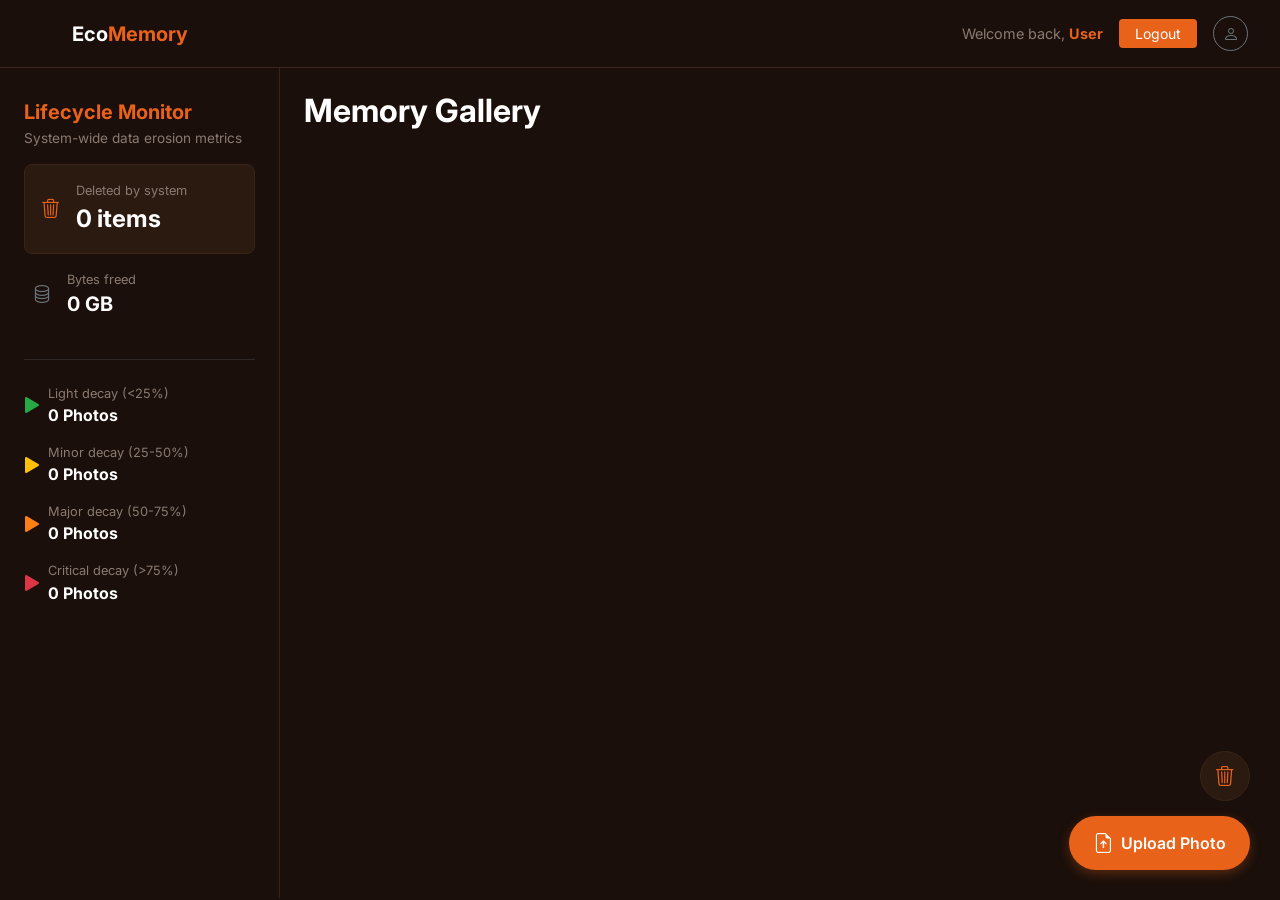
==== gallery.html @ 3ca386e1 "feat: integrar PyWebView como backend nativo - Añadir app.py: punto de entrada PyWebView (ventana na" ====
<!DOCTYPE html>
<html lang="en">

<head>
    <meta charset="UTF-8">
    <meta name="viewport" content="width=device-width, initial-scale=1.0">
    <title>EcoMemory - Gallery</title>
    <!-- Bootstrap 5 CDN -->
    <link href="https://cdn.jsdelivr.net/npm/bootstrap@5.3.0/dist/css/bootstrap.min.css" rel="stylesheet">
    <link rel="stylesheet" href="https://cdn.jsdelivr.net/npm/bootstrap-icons@1.11.1/font/bootstrap-icons.css">
    <link href="https://fonts.googleapis.com/css2?family=Inter:wght@400;600;700&display=swap" rel="stylesheet">
    <link rel="stylesheet" href="css/main.css">
</head>

<body>
    <!-- Navbar Superior -->
    <nav
        class="navbar navbar-expand navbar-dark navbar-custom sticky-top d-flex justify-content-between align-items-center">
        <div class="d-flex align-items-center gap-2">
            <button class="btn btn-link text-white d-md-none p-0 me-2" type="button" data-bs-toggle="offcanvas"
                data-bs-target="#sidebarOffcanvas">
                <i class="bi bi-list fs-4"></i>
            </button>
            <div class="eco-logo-sm"><i class="bi bi-leaf"></i></div>
            <h4 class="mb-0 fs-5"><span class="brand-eco">Eco</span><span class="brand-memory">Memory</span></h4>
        </div>
        <div class="d-flex align-items-center gap-3">
            <span class="text-muted-custom d-none d-sm-inline">Welcome back, <span
                    class="brand-memory user-name-display">User</span></span>
            <button class="btn btn-outline-warning text-white border-warning btn-sm px-3" id="btnLogout"
                style="background-color: var(--accent-primary); border: none;">Logout</button>
            <div class="rounded-circle border border-secondary d-flex justify-content-center align-items-center"
                style="width:35px; height:35px;">
                <i class="bi bi-person text-secondary"></i>
            </div>
        </div>
    </nav>

    <div class="d-flex">
        <!-- Sidebar Izquierdo (Responsive Offcanvas) -->
        <aside class="offcanvas-md offcanvas-start sidebar-wrapper p-4" tabindex="-1" id="sidebarOffcanvas">
            <div class="offcanvas-body d-flex flex-column pt-0 pt-md-2">
                <h5 class="brand-memory fw-bold mb-1">Lifecycle Monitor</h5>
                <p class="text-muted-custom" style="font-size: 0.85rem;">System-wide data erosion metrics</p>

                <div class="stat-card mb-3 d-flex align-items-center gap-3">
                    <div class="stat-icon"><i class="bi bi-trash3"></i></div>
                    <div>
                        <div class="text-muted-custom" style="font-size: 0.8rem;">Deleted by system</div>
                        <div class="stat-value" id="statDeleted">0 items</div>
                    </div>
                </div>

                <div class="d-flex align-items-center gap-3 mb-4 px-2">
                    <div class="stat-icon text-secondary"><i class="bi bi-database"></i></div>
                    <div>
                        <div class="text-muted-custom" style="font-size: 0.8rem;">Bytes freed</div>
                        <div class="stat-value fs-5" id="statFreed">0 GB</div>
                    </div>
                </div>

                <hr class="border-secondary mb-4">

                <ul class="list-unstyled d-flex flex-column gap-3">
                    <li class="d-flex align-items-center gap-2">
                        <i class="bi bi-triangle-fill text-light-decay" style="transform: rotate(90deg);"></i>
                        <div class="w-100">
                            <div class="text-muted-custom" style="font-size: 0.8rem;">Light decay (&lt;25%)</div>
                            <div class="fw-bold fs-6" id="countLight">0 Photos</div>
                        </div>
                    </li>
                    <li class="d-flex align-items-center gap-2">
                        <i class="bi bi-triangle-fill text-minor-decay" style="transform: rotate(90deg);"></i>
                        <div class="w-100">
                            <div class="text-muted-custom" style="font-size: 0.8rem;">Minor decay (25-50%)</div>
                            <div class="fw-bold fs-6" id="countMinor">0 Photos</div>
                        </div>
                    </li>
                    <li class="d-flex align-items-center gap-2">
                        <i class="bi bi-triangle-fill text-major-decay" style="transform: rotate(90deg);"></i>
                        <div class="w-100">
                            <div class="text-muted-custom" style="font-size: 0.8rem;">Major decay (50-75%)</div>
                            <div class="fw-bold fs-6" id="countMajor">0 Photos</div>
                        </div>
                    </li>
                    <li class="d-flex align-items-center gap-2">
                        <i class="bi bi-triangle-fill text-critical-decay" style="transform: rotate(90deg);"></i>
                        <div class="w-100">
                            <div class="text-muted-custom" style="font-size: 0.8rem;">Critical decay (&gt;75%)</div>
                            <div class="fw-bold fs-6" id="countCritical">0 Photos</div>
                        </div>
                    </li>
                </ul>
            </div>
        </aside>

        <!-- Área Principal de Galería -->
        <main class="flex-grow-1 p-4">
            <h2 class="fw-bold mb-4">Memory Gallery</h2>

            <div class="row row-cols-1 row-cols-sm-2 row-cols-md-3 row-cols-lg-4 row-cols-xl-5 g-4" id="galleryGrid">
                <!-- Tarjetas renderizadas vía JS -->
            </div>
        </main>
    </div>

    <!-- Botones Flotantes -->
    <div class="fab-container">
        <button class="btn btn-fab-secondary" id="btnTrash" title="Papelera">
            <i class="bi bi-trash3 fs-5"></i>
        </button>
        <button class="btn btn-fab-primary" id="btnUpload">
            <i class="bi bi-file-earmark-arrow-up fs-5"></i> Upload Photo
        </button>
    </div>



    <!-- Bootstrap JS -->
    <script src="https://cdn.jsdelivr.net/npm/bootstrap@5.3.0/dist/js/bootstrap.bundle.min.js"></script>
    <script type="module" src="js/gallery.js"></script>
</body>

</html>
---- css/main.css ----
:root {
    --bg-main: #1a0f0a;
    --surface-card: #2a1a10;
    --border-subtle: #3a2418;
    --accent-primary: #e8621a;
    --text-primary: #ffffff;
    --text-secondary: #8a7a72;
    --input-bg: #1f1208;
}

body {
    background-color: var(--bg-main);
    color: var(--text-primary);
    font-family: 'Inter', sans-serif;
    min-height: 100vh;
}

/* Tipografía de la marca */
.brand-eco {
    color: var(--text-primary);
    font-weight: 700;
}

.brand-memory {
    color: var(--accent-primary);
    font-weight: 700;
}

/* Logo */
.eco-logo {
    background-color: var(--accent-primary);
    border-radius: 18px;
    width: 56px;
    height: 56px;
    display: inline-flex;
    align-items: center;
    justify-content: center;
    color: #fff;
    font-size: 28px;
}

.eco-logo-sm {
    width: 32px;
    height: 32px;
    font-size: 16px;
    border-radius: 8px;
}

/* Contenedores y Cards */
.auth-container {
    display: flex;
    flex-direction: column;
    align-items: center;
    justify-content: center;
    min-height: 100vh;
    padding: 20px;
}

.card-dark {
    background-color: var(--surface-card);
    border: 1px solid var(--border-subtle);
    border-radius: 12px;
}

/* Formularios */
.custom-input-group .input-group-text {
    background-color: var(--input-bg);
    border: 1px solid var(--border-subtle);
    border-right: none;
    color: var(--text-secondary);
}

.custom-input-group .form-control {
    background-color: var(--input-bg);
    border: 1px solid var(--border-subtle);
    border-left: none;
    color: var(--text-primary);
}

.custom-input-group .form-control:focus {
    background-color: var(--input-bg);
    border-color: var(--accent-primary);
    color: var(--text-primary);
    box-shadow: none;
}

.custom-input-group:focus-within .input-group-text,
.custom-input-group:focus-within .form-control {
    border-color: var(--accent-primary);
}

.form-label {
    color: var(--text-primary);
    font-size: 0.85rem;
    font-weight: 600;
    margin-bottom: 0.3rem;
}

.text-muted-custom {
    color: var(--text-secondary);
    font-size: 0.9rem;
}

.link-accent {
    color: var(--accent-primary);
    text-decoration: none;
    font-weight: 600;
}

.link-accent:hover {
    color: #d15615;
}

/* Botones */
.btn-primary-custom {
    background-color: var(--accent-primary);
    color: white;
    border: none;
    font-weight: 600;
    border-radius: 8px;
    padding: 10px 20px;
}

.btn-primary-custom:hover {
    background-color: #d15615;
    color: white;
}

/* Layout Galería */
.navbar-custom {
    background-color: var(--bg-main);
    border-bottom: 1px solid var(--border-subtle);
    padding: 1rem 2rem;
}

.sidebar-wrapper {
    width: 280px;
    background-color: var(--bg-main);
    border-right: 1px solid var(--border-subtle);
    min-height: calc(100vh - 70px);
}

/* Lifecycle Monitor */
.stat-card {
    background-color: var(--surface-card);
    border: 1px solid var(--border-subtle);
    border-radius: 8px;
    padding: 1rem;
}

.stat-icon {
    color: var(--accent-primary);
    font-size: 1.2rem;
}

.stat-value {
    font-size: 1.5rem;
    font-weight: 700;
    color: var(--text-primary);
}

/* Badges y Colores de Erosión */
.bg-light-decay {
    background-color: #28a745;
    color: white;
}

.text-light-decay {
    color: #28a745;
}

.bg-minor-decay {
    background-color: #ffc107;
    color: black;
}

.text-minor-decay {
    color: #ffc107;
}

.bg-major-decay {
    background-color: #fd7e14;
    color: white;
}

.text-major-decay {
    color: #fd7e14;
}

.bg-critical-decay {
    background-color: #dc3545;
    color: white;
}

.text-critical-decay {
    color: #dc3545;
}

/* Tarjetas de Galería */
.gallery-card {
    background-color: var(--surface-card);
    border: none;
    border-radius: 12px;
    overflow: hidden;
    position: relative;
}

.gallery-img {
    width: 100%;
    height: 160px;
    object-fit: cover;
    background-color: #111;
}

.badge-decay {
    position: absolute;
    top: 10px;
    right: 10px;
    font-size: 0.70rem;
    font-weight: 700;
    padding: 4px 8px;
    border-radius: 4px;
    text-transform: uppercase;
}

/* Botones flotantes */
.fab-container {
    position: fixed;
    bottom: 30px;
    right: 30px;
    display: flex;
    flex-direction: column;
    gap: 15px;
    align-items: flex-end;
    z-index: 1000;
}

.btn-fab-secondary {
    background-color: var(--surface-card);
    border: 1px solid var(--border-subtle);
    color: var(--accent-primary);
    width: 50px;
    height: 50px;
    display: flex;
    align-items: center;
    justify-content: center;
    border-radius: 50%;
    transition: all 0.2s;
}

.btn-fab-secondary:hover {
    background-color: #3a2418;
    color: var(--accent-primary);
}

.btn-fab-primary {
    background-color: var(--accent-primary);
    color: white;
    border: none;
    padding: 12px 24px;
    border-radius: 30px;
    font-weight: 600;
    display: flex;
    align-items: center;
    gap: 8px;
    box-shadow: 0 4px 12px rgba(232, 98, 26, 0.3);
}

/* Modales */
.modal-content.card-dark {
    background-color: var(--surface-card);
}

.modal-header {
    border-bottom: 1px solid var(--border-subtle);
}

.modal-footer {
    border-top: 1px solid var(--border-subtle);
}
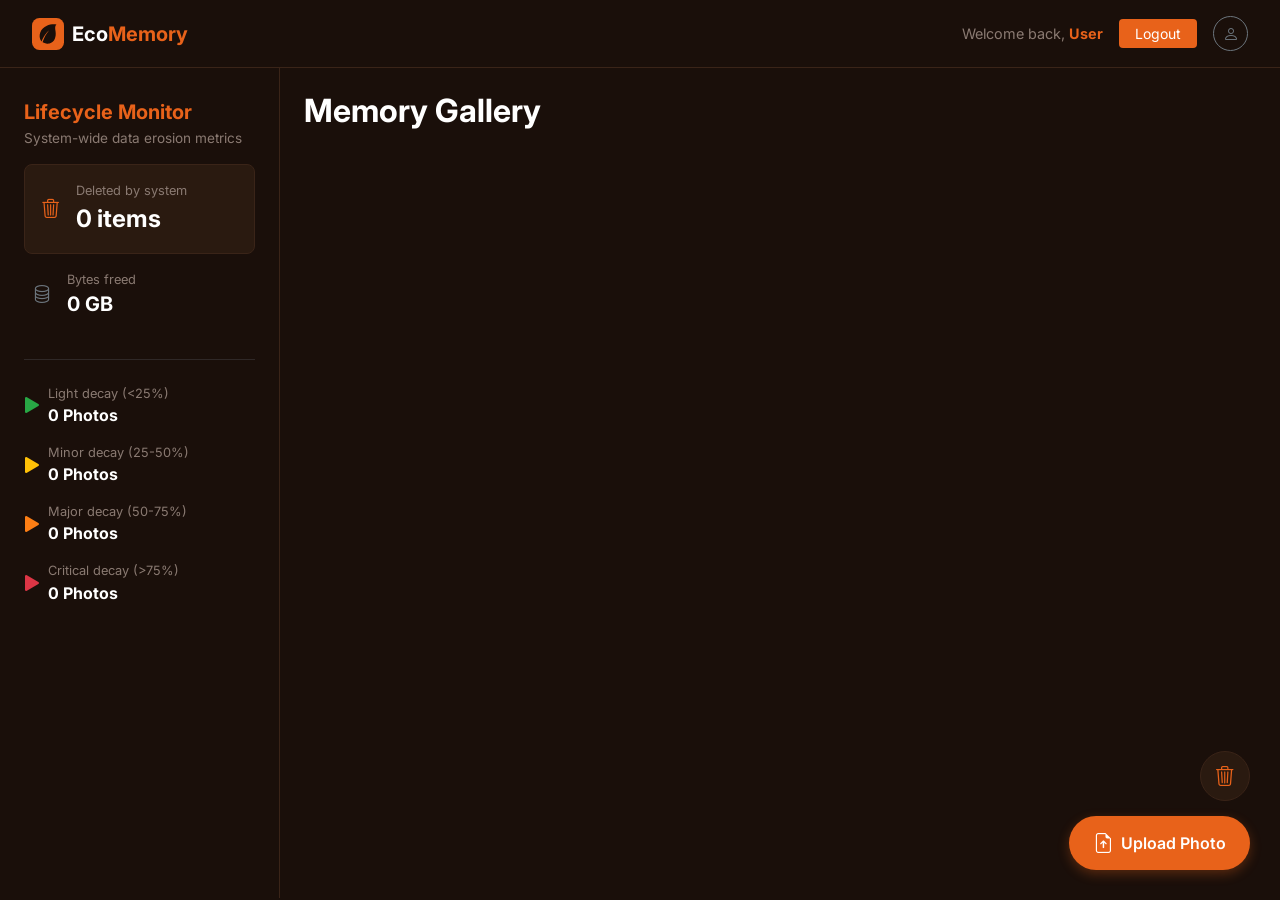
==== commit 734c7fd4: "style: se añade el logo del proyecto en formato SVG y se expone en las interfaces" ====
--- a/gallery.html
+++ b/gallery.html
@@ -21,7 +21,7 @@
                 data-bs-target="#sidebarOffcanvas">
                 <i class="bi bi-list fs-4"></i>
             </button>
-            <div class="eco-logo-sm"><i class="bi bi-leaf"></i></div>
+            <div class="eco-logo-sm"><img src="./assets/logo.svg" alt="logo"></div>
             <h4 class="mb-0 fs-5"><span class="brand-eco">Eco</span><span class="brand-memory">Memory</span></h4>
         </div>
         <div class="d-flex align-items-center gap-3">
@@ -121,4 +121,4 @@
     <script type="module" src="js/gallery.js"></script>
 </body>
 
-</html>+</html>
--- a/css/main.css
+++ b/css/main.css
@@ -39,11 +39,24 @@
     font-size: 28px;
 }
 
+.eco-logo img {
+  width: 35px;
+}
+
 .eco-logo-sm {
+    background-color: var(--accent-primary);
+    border-radius: 7.5px;
     width: 32px;
     height: 32px;
-    font-size: 16px;
-    border-radius: 8px;
+    display: inline-flex;
+    align-items: center;
+    justify-content: center;
+    color: #fff;
+    font-size: 28px;
+}
+
+.eco-logo-sm img {
+  width: 20px;
 }
 
 /* Contenedores y Cards */
@@ -277,4 +290,4 @@
 
 .modal-footer {
     border-top: 1px solid var(--border-subtle);
-}+}
